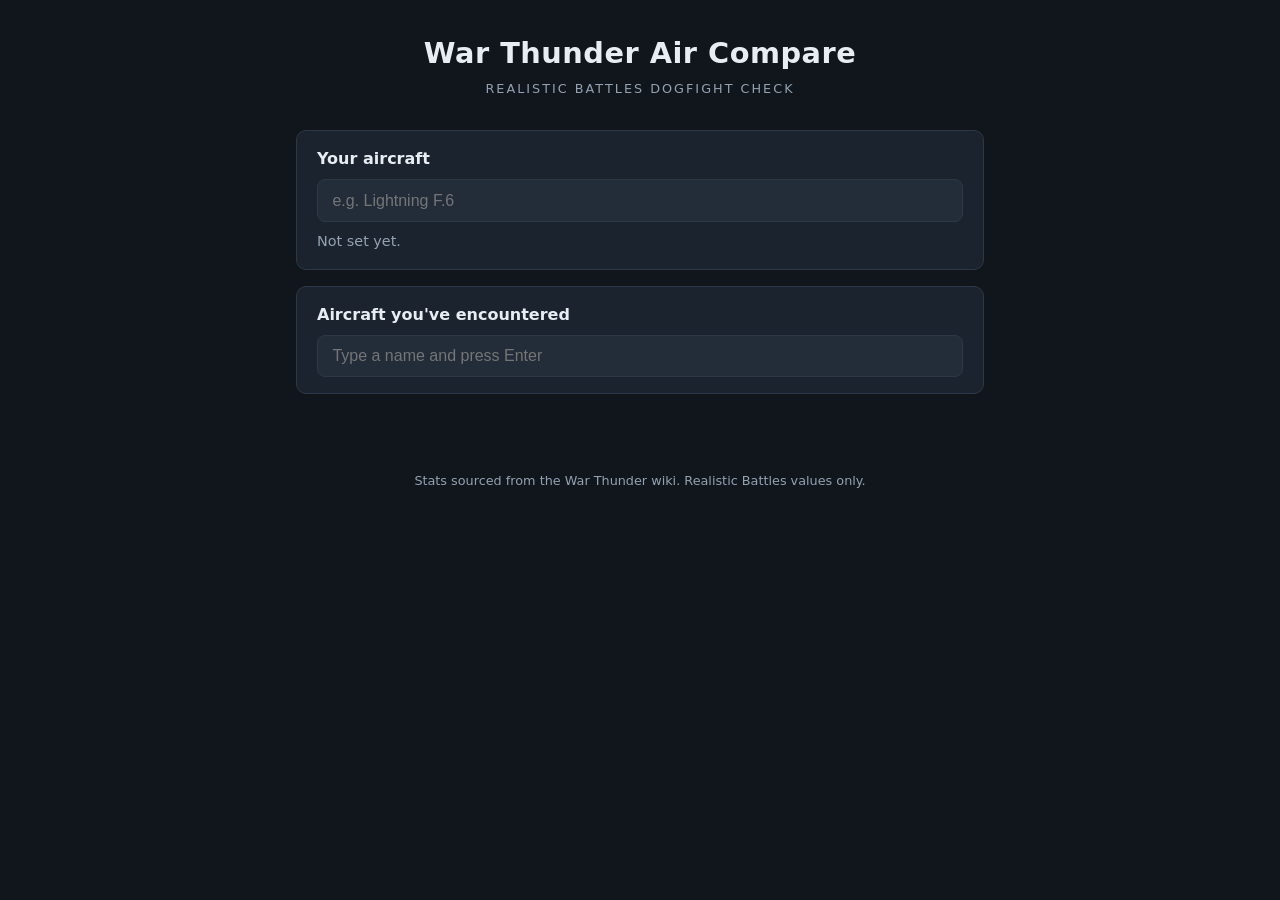
==== app/static/index.html @ f8802025 "Initial commit: War Thunder Air Compare Flask API and static frontend that compares War Thunder airc" ====
<!DOCTYPE html>
<html lang="en">
<head>
    <meta charset="UTF-8">
    <meta name="viewport" content="width=device-width, initial-scale=1">
    <title>War Thunder Air Compare</title>
    <link rel="stylesheet" href="style.css">
</head>
<body>
    <header>
        <h1>War Thunder Air Compare</h1>
        <p class="tagline">Realistic Battles dogfight check</p>
    </header>

    <main>
        <section class="panel" id="settings">
            <label for="my-aircraft">Your aircraft</label>
            <div class="autocomplete">
                <input type="text" id="my-aircraft" placeholder="e.g. Lightning F.6"
                       autocomplete="off">
                <ul class="suggestions" id="my-suggestions" hidden></ul>
            </div>
            <p class="saved" id="my-saved"></p>
        </section>

        <section class="panel" id="lookup">
            <label for="target-aircraft">Aircraft you've encountered</label>
            <div class="autocomplete">
                <input type="text" id="target-aircraft"
                       placeholder="Type a name and press Enter" autocomplete="off">
                <ul class="suggestions" id="target-suggestions" hidden></ul>
            </div>
        </section>

        <section id="result" hidden></section>
        <p class="message" id="message" hidden></p>
    </main>

    <footer>
        <p>Stats sourced from the War Thunder wiki. Realistic Battles values only.</p>
    </footer>

    <script src="main.js"></script>
</body>
</html>
---- app/static/style.css ----
:root {
    --bg: #11161d;
    --panel: #1b232e;
    --panel-2: #232d3a;
    --text: #e7edf3;
    --muted: #93a1b1;
    --accent: #4ea1ff;
    --good: #3fb950;
    --average: #d29922;
    --poor: #f85149;
    --border: #2c3845;
}

* { box-sizing: border-box; }

body {
    margin: 0;
    font-family: "Segoe UI", system-ui, -apple-system, sans-serif;
    background: var(--bg);
    color: var(--text);
    line-height: 1.5;
}

header {
    text-align: center;
    padding: 2rem 1rem 1rem;
}

header h1 {
    margin: 0;
    font-size: 1.8rem;
    letter-spacing: 0.5px;
}

.tagline {
    margin: 0.25rem 0 0;
    color: var(--muted);
    text-transform: uppercase;
    font-size: 0.8rem;
    letter-spacing: 2px;
}

main {
    max-width: 720px;
    margin: 0 auto;
    padding: 1rem;
}

.panel {
    background: var(--panel);
    border: 1px solid var(--border);
    border-radius: 10px;
    padding: 1rem 1.25rem;
    margin-bottom: 1rem;
}

label {
    display: block;
    font-weight: 600;
    margin-bottom: 0.5rem;
}

.autocomplete {
    position: relative;
}

input[type="text"] {
    width: 100%;
    padding: 0.7rem 0.9rem;
    font-size: 1rem;
    background: var(--panel-2);
    border: 1px solid var(--border);
    border-radius: 8px;
    color: var(--text);
}

input[type="text"]:focus {
    outline: none;
    border-color: var(--accent);
}

.suggestions {
    list-style: none;
    margin: 0.25rem 0 0;
    padding: 0;
    position: absolute;
    left: 0;
    right: 0;
    z-index: 10;
    background: var(--panel-2);
    border: 1px solid var(--border);
    border-radius: 8px;
    max-height: 260px;
    overflow-y: auto;
}

.suggestions li {
    padding: 0.55rem 0.9rem;
    cursor: pointer;
    display: flex;
    justify-content: space-between;
    gap: 1rem;
}

.suggestions li:hover,
.suggestions li.active {
    background: var(--accent);
    color: #06121f;
}

.suggestions .meta {
    color: var(--muted);
    font-size: 0.85rem;
}

.suggestions li:hover .meta,
.suggestions li.active .meta {
    color: #06121f;
}

.saved {
    margin: 0.6rem 0 0;
    color: var(--muted);
    font-size: 0.9rem;
}

.verdict {
    text-align: center;
    border-radius: 10px;
    padding: 1rem;
    margin-bottom: 1rem;
    font-weight: 700;
    text-transform: uppercase;
    letter-spacing: 1px;
}

.verdict small {
    display: block;
    font-weight: 400;
    text-transform: none;
    letter-spacing: 0;
    color: var(--muted);
    margin-top: 0.25rem;
}

.verdict.good { background: rgba(63, 185, 80, 0.15); border: 1px solid var(--good); color: var(--good); }
.verdict.average { background: rgba(210, 153, 34, 0.15); border: 1px solid var(--average); color: var(--average); }
.verdict.poor { background: rgba(248, 81, 73, 0.15); border: 1px solid var(--poor); color: var(--poor); }

table {
    width: 100%;
    border-collapse: collapse;
    background: var(--panel);
    border: 1px solid var(--border);
    border-radius: 10px;
    overflow: hidden;
}

th, td {
    padding: 0.7rem 0.9rem;
    text-align: left;
    border-bottom: 1px solid var(--border);
}

th {
    background: var(--panel-2);
    font-size: 0.85rem;
    text-transform: uppercase;
    letter-spacing: 1px;
    color: var(--muted);
}

tr:last-child td { border-bottom: none; }

td.win { color: var(--good); font-weight: 600; }
td.lose { color: var(--poor); }

.col-stat { width: 36%; }

.message {
    text-align: center;
    color: var(--poor);
    background: rgba(248, 81, 73, 0.12);
    border: 1px solid var(--poor);
    border-radius: 8px;
    padding: 0.75rem;
}

footer {
    text-align: center;
    color: var(--muted);
    font-size: 0.8rem;
    padding: 2rem 1rem;
}
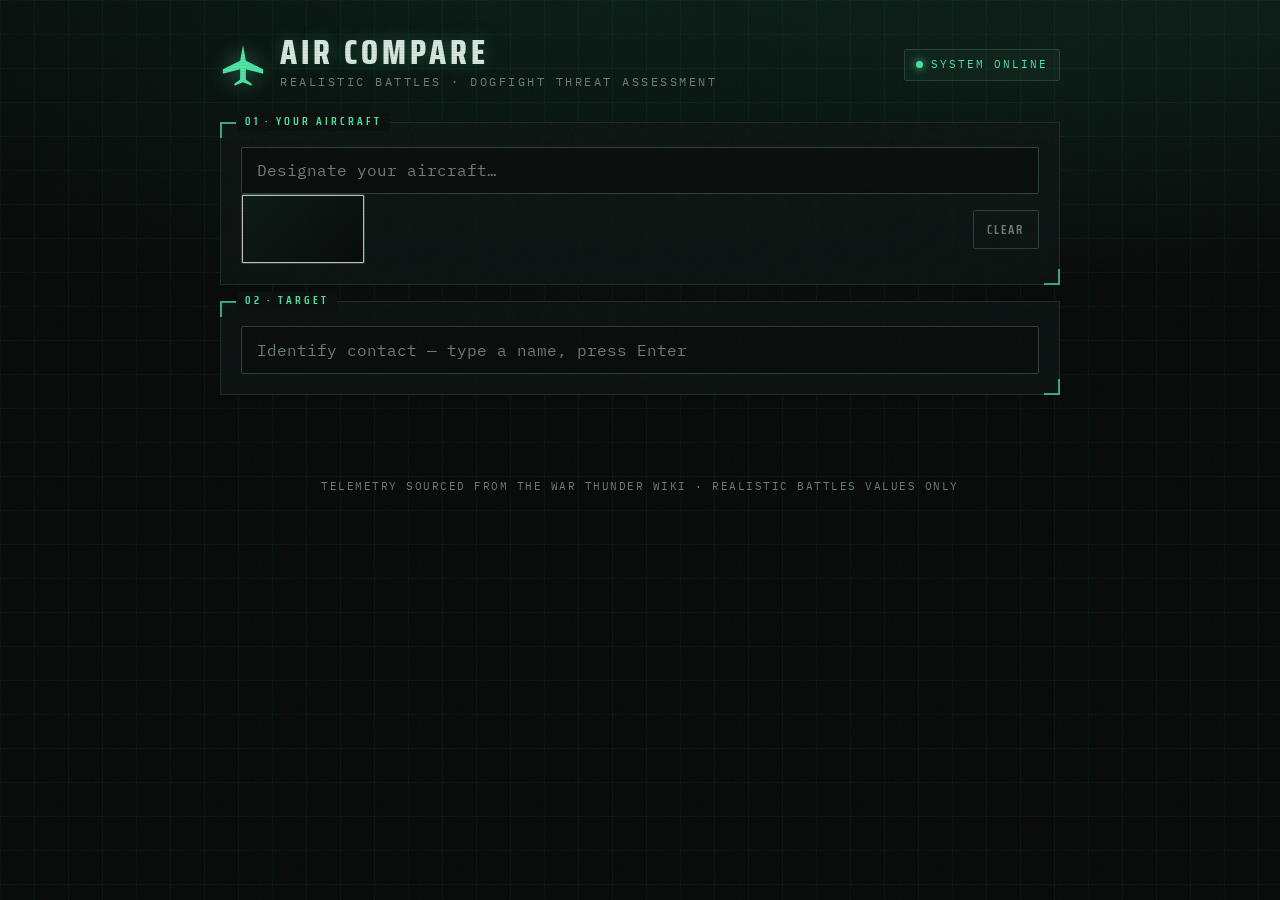
==== commit 730992c1: "Add aircraft images and redesign the comparison UI Scrape the aircraft illustration from each unit p" ====
--- a/app/static/index.html
+++ b/app/static/index.html
@@ -3,31 +3,59 @@
 <head>
     <meta charset="UTF-8">
     <meta name="viewport" content="width=device-width, initial-scale=1">
-    <title>War Thunder Air Compare</title>
+    <title>Air Compare — RB Threat Assessment</title>
+    <link rel="preconnect" href="https://fonts.googleapis.com">
+    <link rel="preconnect" href="https://fonts.gstatic.com" crossorigin>
+    <link href="https://fonts.googleapis.com/css2?family=Saira+Condensed:wght@400;500;600;700;800&family=IBM+Plex+Mono:ital,wght@0,400;0,500;0,600;1,400&display=swap" rel="stylesheet">
     <link rel="stylesheet" href="style.css">
 </head>
 <body>
-    <header>
-        <h1>War Thunder Air Compare</h1>
-        <p class="tagline">Realistic Battles dogfight check</p>
+    <div class="scanlines" aria-hidden="true"></div>
+    <div class="grain" aria-hidden="true"></div>
+
+    <header class="hud-header">
+        <div class="brand">
+            <svg class="brand__mark" viewBox="0 0 64 64" aria-hidden="true">
+                <path d="M32 4 L36 26 L60 38 L60 44 L36 38 L36 52 L44 58 L44 61 L32 56 L20 61 L20 58 L28 52 L28 38 L4 44 L4 38 L28 26 Z"/>
+            </svg>
+            <div class="brand__text">
+                <h1>AIR&nbsp;COMPARE</h1>
+                <p class="tagline">Realistic Battles · Dogfight Threat Assessment</p>
+            </div>
+        </div>
+        <div class="hud-header__status" id="status-line">
+            <span class="dot"></span><span id="status-text">SYSTEM ONLINE</span>
+        </div>
     </header>
 
     <main>
-        <section class="panel" id="settings">
-            <label for="my-aircraft">Your aircraft</label>
-            <div class="autocomplete">
-                <input type="text" id="my-aircraft" placeholder="e.g. Lightning F.6"
-                       autocomplete="off">
+        <section class="panel panel--ownship" id="ownship" style="--delay:.05s">
+            <div class="panel__tag">01 · Your Aircraft</div>
+            <div class="autocomplete" id="my-field">
+                <input type="text" id="my-aircraft" placeholder="Designate your aircraft…"
+                       autocomplete="off" spellcheck="false">
                 <ul class="suggestions" id="my-suggestions" hidden></ul>
             </div>
-            <p class="saved" id="my-saved"></p>
+            <div class="ownship-card" id="ownship-card" hidden>
+                <div class="ownship-card__img">
+                    <img id="ownship-img" alt="" loading="lazy">
+                </div>
+                <div class="ownship-card__meta">
+                    <div class="ownship-card__name" id="ownship-name"></div>
+                    <div class="ownship-card__sub" id="ownship-sub"></div>
+                </div>
+                <button type="button" class="btn-clear" id="clear-btn" title="Clear saved aircraft">
+                    <span>CLEAR</span>
+                </button>
+            </div>
         </section>
 
-        <section class="panel" id="lookup">
-            <label for="target-aircraft">Aircraft you've encountered</label>
+        <section class="panel panel--contact" id="lookup" style="--delay:.12s">
+            <div class="panel__tag">02 · Target</div>
             <div class="autocomplete">
                 <input type="text" id="target-aircraft"
-                       placeholder="Type a name and press Enter" autocomplete="off">
+                       placeholder="Identify contact — type a name, press Enter"
+                       autocomplete="off" spellcheck="false">
                 <ul class="suggestions" id="target-suggestions" hidden></ul>
             </div>
         </section>
@@ -37,7 +65,7 @@
     </main>
 
     <footer>
-        <p>Stats sourced from the War Thunder wiki. Realistic Battles values only.</p>
+        <p>Telemetry sourced from the War Thunder wiki · Realistic Battles values only</p>
     </footer>
 
     <script src="main.js"></script>
--- a/app/static/style.css
+++ b/app/static/style.css
@@ -1,194 +1,547 @@
 :root {
-    --bg: #11161d;
-    --panel: #1b232e;
-    --panel-2: #232d3a;
-    --text: #e7edf3;
-    --muted: #93a1b1;
-    --accent: #4ea1ff;
-    --good: #3fb950;
-    --average: #d29922;
-    --poor: #f85149;
-    --border: #2c3845;
+    --bg: #060908;
+    --bg-2: #0a0f0d;
+    --panel: rgba(15, 22, 20, 0.72);
+    --line: #1b2b26;
+    --line-bright: #294037;
+    --ink: #d7e6df;
+    --muted: #6c7d76;
+    --hud: #4fe3a6;
+    --hud-deep: #1f8c63;
+    --good: #4fe3a6;
+    --average: #f4ba45;
+    --poor: #ff5f56;
+    --grid: rgba(79, 227, 166, 0.045);
+    --mono: "IBM Plex Mono", ui-monospace, "SF Mono", Menlo, monospace;
+    --display: "Saira Condensed", "Arial Narrow", sans-serif;
 }
 
 * { box-sizing: border-box; }
+
+html { scroll-behavior: smooth; }
 
 body {
     margin: 0;
-    font-family: "Segoe UI", system-ui, -apple-system, sans-serif;
-    background: var(--bg);
-    color: var(--text);
-    line-height: 1.5;
-}
-
-header {
-    text-align: center;
-    padding: 2rem 1rem 1rem;
-}
-
-header h1 {
+    min-height: 100vh;
+    font-family: var(--mono);
+    color: var(--ink);
+    background:
+        radial-gradient(120% 80% at 50% -10%, rgba(31, 140, 99, 0.18), transparent 60%),
+        radial-gradient(80% 60% at 100% 0%, rgba(79, 227, 166, 0.06), transparent 55%),
+        linear-gradient(var(--grid) 1px, transparent 1px) 0 0 / 100% 34px,
+        linear-gradient(90deg, var(--grid) 1px, transparent 1px) 0 0 / 34px 100%,
+        var(--bg);
+    line-height: 1.55;
+    -webkit-font-smoothing: antialiased;
+}
+
+/* ---- Atmosphere overlays ---- */
+.scanlines, .grain {
+    position: fixed;
+    inset: 0;
+    pointer-events: none;
+    z-index: 100;
+}
+.scanlines {
+    background: repeating-linear-gradient(
+        to bottom,
+        rgba(0, 0, 0, 0) 0,
+        rgba(0, 0, 0, 0) 2px,
+        rgba(0, 0, 0, 0.16) 3px
+    );
+    mix-blend-mode: multiply;
+    opacity: 0.5;
+}
+.grain {
+    opacity: 0.04;
+    background-image: url("data:image/svg+xml,%3Csvg xmlns='http://www.w3.org/2000/svg' width='160' height='160'%3E%3Cfilter id='n'%3E%3CfeTurbulence type='fractalNoise' baseFrequency='0.85' numOctaves='3'/%3E%3C/filter%3E%3Crect width='100%25' height='100%25' filter='url(%23n)'/%3E%3C/svg%3E");
+}
+
+/* ---- Header ---- */
+.hud-header {
+    max-width: 880px;
+    margin: 0 auto;
+    padding: 2.4rem 1.25rem 1.4rem;
+    display: flex;
+    align-items: center;
+    justify-content: space-between;
+    gap: 1rem;
+    flex-wrap: wrap;
+}
+.brand { display: flex; align-items: center; gap: 0.9rem; }
+.brand__mark {
+    width: 46px;
+    height: 46px;
+    fill: var(--hud);
+    filter: drop-shadow(0 0 10px rgba(79, 227, 166, 0.45));
+    animation: sweep 6s ease-in-out infinite;
+}
+@keyframes sweep {
+    0%, 100% { transform: rotate(-3deg); }
+    50% { transform: rotate(3deg); }
+}
+.brand__text h1 {
     margin: 0;
-    font-size: 1.8rem;
-    letter-spacing: 0.5px;
-}
-
+    font-family: var(--display);
+    font-weight: 800;
+    font-size: 2.1rem;
+    letter-spacing: 4px;
+    line-height: 0.9;
+    color: var(--ink);
+    text-shadow: 0 0 18px rgba(79, 227, 166, 0.25);
+}
 .tagline {
-    margin: 0.25rem 0 0;
-    color: var(--muted);
-    text-transform: uppercase;
-    font-size: 0.8rem;
+    margin: 0.3rem 0 0;
+    color: var(--muted);
+    font-size: 0.72rem;
+    letter-spacing: 2.5px;
+    text-transform: uppercase;
+}
+.hud-header__status {
+    font-size: 0.68rem;
     letter-spacing: 2px;
-}
-
+    color: var(--hud);
+    text-transform: uppercase;
+    display: flex;
+    align-items: center;
+    gap: 0.5rem;
+    border: 1px solid var(--line-bright);
+    padding: 0.4rem 0.7rem;
+    border-radius: 2px;
+    background: rgba(79, 227, 166, 0.04);
+}
+.hud-header__status.offline { color: var(--average); }
+.hud-header__status.offline .dot { background: var(--average); box-shadow: 0 0 8px var(--average); }
+.dot {
+    width: 7px; height: 7px; border-radius: 50%;
+    background: var(--hud);
+    box-shadow: 0 0 8px var(--hud);
+    animation: blink 2s steps(1) infinite;
+}
+@keyframes blink { 50% { opacity: 0.25; } }
+
+/* ---- Layout ---- */
 main {
-    max-width: 720px;
+    max-width: 880px;
     margin: 0 auto;
-    padding: 1rem;
-}
-
+    padding: 0.5rem 1.25rem 1rem;
+}
+
+/* ---- Panels with corner brackets ---- */
 .panel {
+    position: relative;
     background: var(--panel);
-    border: 1px solid var(--border);
-    border-radius: 10px;
-    padding: 1rem 1.25rem;
+    border: 1px solid var(--line);
+    padding: 1.5rem 1.25rem 1.25rem;
     margin-bottom: 1rem;
-}
-
-label {
-    display: block;
+    backdrop-filter: blur(2px);
+    animation: rise 0.6s cubic-bezier(0.2, 0.7, 0.2, 1) both;
+    animation-delay: var(--delay, 0s);
+}
+.panel::before, .panel::after {
+    content: "";
+    position: absolute;
+    width: 14px; height: 14px;
+    border: 2px solid var(--hud);
+    opacity: 0.7;
+}
+.panel::before { top: -1px; left: -1px; border-right: 0; border-bottom: 0; }
+.panel::after { bottom: -1px; right: -1px; border-left: 0; border-top: 0; }
+.panel__tag {
+    position: absolute;
+    top: -0.62rem;
+    left: 1rem;
+    background: var(--bg-2);
+    padding: 0 0.5rem;
+    font-family: var(--display);
     font-weight: 600;
-    margin-bottom: 0.5rem;
-}
-
-.autocomplete {
-    position: relative;
-}
-
+    font-size: 0.72rem;
+    letter-spacing: 3px;
+    text-transform: uppercase;
+    color: var(--hud);
+}
+@keyframes rise {
+    from { opacity: 0; transform: translateY(14px); }
+    to { opacity: 1; transform: translateY(0); }
+}
+
+/* ---- Inputs ---- */
+.autocomplete { position: relative; }
 input[type="text"] {
     width: 100%;
-    padding: 0.7rem 0.9rem;
+    padding: 0.8rem 0.95rem;
+    font-family: var(--mono);
     font-size: 1rem;
-    background: var(--panel-2);
-    border: 1px solid var(--border);
-    border-radius: 8px;
-    color: var(--text);
-}
-
+    color: var(--ink);
+    background: rgba(0, 0, 0, 0.35);
+    border: 1px solid var(--line-bright);
+    border-radius: 2px;
+    transition: border-color 0.15s, box-shadow 0.15s;
+}
+input[type="text"]::placeholder { color: var(--muted); }
 input[type="text"]:focus {
     outline: none;
-    border-color: var(--accent);
-}
-
+    border-color: var(--hud);
+    box-shadow: 0 0 0 1px var(--hud), 0 0 22px rgba(79, 227, 166, 0.15);
+}
+
+/* ---- Suggestions dropdown ---- */
 .suggestions {
     list-style: none;
-    margin: 0.25rem 0 0;
-    padding: 0;
+    margin: 0.35rem 0 0;
+    padding: 0.25rem;
     position: absolute;
-    left: 0;
-    right: 0;
-    z-index: 10;
-    background: var(--panel-2);
-    border: 1px solid var(--border);
-    border-radius: 8px;
-    max-height: 260px;
+    left: 0; right: 0;
+    z-index: 20;
+    background: #0c1411;
+    border: 1px solid var(--line-bright);
+    border-radius: 2px;
+    max-height: 280px;
     overflow-y: auto;
-}
-
+    box-shadow: 0 18px 40px rgba(0, 0, 0, 0.6);
+}
 .suggestions li {
-    padding: 0.55rem 0.9rem;
+    padding: 0.45rem 0.55rem;
     cursor: pointer;
     display: flex;
-    justify-content: space-between;
-    gap: 1rem;
-}
-
+    align-items: center;
+    gap: 0.7rem;
+    border-radius: 2px;
+}
 .suggestions li:hover,
 .suggestions li.active {
-    background: var(--accent);
-    color: #06121f;
-}
-
-.suggestions .meta {
-    color: var(--muted);
-    font-size: 0.85rem;
-}
-
-.suggestions li:hover .meta,
-.suggestions li.active .meta {
-    color: #06121f;
-}
-
-.saved {
-    margin: 0.6rem 0 0;
-    color: var(--muted);
-    font-size: 0.9rem;
-}
-
+    background: rgba(79, 227, 166, 0.14);
+    box-shadow: inset 2px 0 0 var(--hud);
+}
+.suggestions .thumb {
+    width: 44px; height: 28px;
+    object-fit: cover;
+    flex: none;
+    background: #060908;
+    border: 1px solid var(--line);
+    border-radius: 1px;
+}
+.suggestions .thumb--empty { display: inline-block; }
+.suggestions .s-name { flex: 1; font-size: 0.92rem; }
+.suggestions .s-meta {
+    color: var(--muted);
+    font-size: 0.72rem;
+    letter-spacing: 1px;
+    text-transform: uppercase;
+    white-space: nowrap;
+}
+.suggestions li:hover .s-meta,
+.suggestions li.active .s-meta { color: var(--hud); }
+
+/* ---- Saved ownship card ---- */
+.ownship-card {
+    display: flex;
+    align-items: center;
+    gap: 1rem;
+}
+.ownship-card__img {
+    width: 124px;
+    height: 70px;
+    flex: none;
+    border: 1px solid var(--line-bright);
+    background:
+        linear-gradient(135deg, rgba(79, 227, 166, 0.08), transparent),
+        #060908;
+    display: grid;
+    place-items: center;
+    overflow: hidden;
+    border-radius: 2px;
+}
+.ownship-card__img img { width: 100%; height: 100%; object-fit: cover; }
+.ownship-card__meta { flex: 1; min-width: 0; }
+.ownship-card__name {
+    font-family: var(--display);
+    font-weight: 700;
+    font-size: 1.5rem;
+    letter-spacing: 1px;
+    line-height: 1;
+    color: var(--ink);
+    white-space: nowrap;
+    overflow: hidden;
+    text-overflow: ellipsis;
+}
+.ownship-card__sub {
+    margin-top: 0.35rem;
+    color: var(--muted);
+    font-size: 0.74rem;
+    letter-spacing: 1.5px;
+    text-transform: uppercase;
+}
+.btn-clear {
+    flex: none;
+    font-family: var(--display);
+    font-weight: 600;
+    letter-spacing: 2px;
+    font-size: 0.8rem;
+    color: var(--muted);
+    background: transparent;
+    border: 1px solid var(--line-bright);
+    padding: 0.5rem 0.85rem;
+    border-radius: 2px;
+    cursor: pointer;
+    transition: all 0.15s;
+}
+.btn-clear:hover {
+    color: var(--poor);
+    border-color: var(--poor);
+    box-shadow: 0 0 16px rgba(255, 95, 86, 0.2);
+}
+
+/* ---- Result reveal ---- */
+#result { animation: rise 0.5s cubic-bezier(0.2, 0.7, 0.2, 1) both; }
+
+/* ---- Verdict ---- */
 .verdict {
+    position: relative;
+    border: 1px solid var(--line-bright);
+    border-radius: 2px;
+    padding: 1.3rem 1.25rem 1.1rem;
+    margin-bottom: 1rem;
     text-align: center;
-    border-radius: 10px;
-    padding: 1rem;
+    overflow: hidden;
+}
+.verdict::before {
+    content: "";
+    position: absolute;
+    inset: 0;
+    opacity: 0.12;
+    background: radial-gradient(80% 140% at 50% 0%, currentColor, transparent 70%);
+    pointer-events: none;
+}
+.verdict__readout {
+    font-family: var(--display);
+    font-weight: 800;
+    font-size: 2.6rem;
+    letter-spacing: 6px;
+    line-height: 1;
+    text-shadow: 0 0 26px currentColor;
+}
+.verdict__sub {
+    margin-top: 0.4rem;
+    color: var(--muted);
+    font-size: 0.78rem;
+    letter-spacing: 1px;
+}
+.verdict__sub strong { color: var(--ink); font-weight: 600; }
+.verdict.good { color: var(--good); }
+.verdict.average { color: var(--average); }
+.verdict.poor { color: var(--poor); }
+
+/* ---- Advantage meter ---- */
+.meter {
+    position: relative;
+    height: 6px;
+    margin: 1rem auto 0.2rem;
+    max-width: 460px;
+    background: linear-gradient(90deg,
+        var(--poor) 0%, rgba(244, 186, 69, 0.7) 50%, var(--good) 100%);
+    border-radius: 3px;
+    opacity: 0.85;
+}
+.meter__needle {
+    position: absolute;
+    top: -5px;
+    width: 3px;
+    height: 16px;
+    background: var(--ink);
+    box-shadow: 0 0 8px var(--ink);
+    transform: translateX(-50%);
+    transition: left 0.6s cubic-bezier(0.2, 0.7, 0.2, 1);
+}
+.meter__scale {
+    display: flex;
+    justify-content: space-between;
+    max-width: 460px;
+    margin: 0.45rem auto 0;
+    font-size: 0.62rem;
+    letter-spacing: 1.5px;
+    color: var(--muted);
+    text-transform: uppercase;
+}
+
+/* ---- Dossier (recognition cards) ---- */
+.dossier {
+    display: grid;
+    grid-template-columns: 1fr auto 1fr;
+    align-items: stretch;
+    gap: 0.75rem;
     margin-bottom: 1rem;
+}
+.dossier__card {
+    position: relative;
+    border: 1px solid var(--line);
+    background: rgba(0, 0, 0, 0.3);
+    padding: 0.85rem;
+    border-radius: 2px;
+}
+.dossier__card--mine {
+    border-color: rgba(215, 230, 223, 0.35);
+    background: rgba(215, 230, 223, 0.03);
+    box-shadow: inset 0 0 0 1px rgba(215, 230, 223, 0.08);
+}
+.dossier__img {
+    width: 100%;
+    aspect-ratio: 16 / 9;
+    object-fit: cover;
+    background: #060908;
+    border: 1px solid var(--line);
+    border-radius: 1px;
+    display: block;
+}
+.dossier__img--empty {
+    display: grid;
+    place-items: center;
+    color: var(--muted);
+    font-size: 0.7rem;
+    letter-spacing: 2px;
+}
+.dossier__name {
+    font-family: var(--display);
     font-weight: 700;
-    text-transform: uppercase;
-    letter-spacing: 1px;
-}
-
-.verdict small {
-    display: block;
-    font-weight: 400;
-    text-transform: none;
-    letter-spacing: 0;
-    color: var(--muted);
-    margin-top: 0.25rem;
-}
-
-.verdict.good { background: rgba(63, 185, 80, 0.15); border: 1px solid var(--good); color: var(--good); }
-.verdict.average { background: rgba(210, 153, 34, 0.15); border: 1px solid var(--average); color: var(--average); }
-.verdict.poor { background: rgba(248, 81, 73, 0.15); border: 1px solid var(--poor); color: var(--poor); }
-
+    font-size: 1.3rem;
+    letter-spacing: 0.5px;
+    margin-top: 0.6rem;
+    line-height: 1.05;
+}
+.dossier__sub {
+    color: var(--muted);
+    font-size: 0.72rem;
+    letter-spacing: 1.5px;
+    text-transform: uppercase;
+    margin-top: 0.2rem;
+}
+.dossier__flag {
+    position: absolute;
+    top: 0.85rem;
+    right: 0.85rem;
+    font-family: var(--display);
+    font-weight: 700;
+    font-size: 0.6rem;
+    letter-spacing: 2px;
+    color: var(--bg);
+    background: var(--ink);
+    padding: 0.15rem 0.4rem;
+    border-radius: 1px;
+}
+.dossier__vs {
+    align-self: center;
+    font-family: var(--display);
+    font-weight: 800;
+    font-size: 1.1rem;
+    letter-spacing: 2px;
+    color: var(--muted);
+}
+
+/* ---- Comparison table ---- */
 table {
     width: 100%;
     border-collapse: collapse;
-    background: var(--panel);
-    border: 1px solid var(--border);
-    border-radius: 10px;
+    background: rgba(0, 0, 0, 0.25);
+    border: 1px solid var(--line);
+    border-radius: 2px;
     overflow: hidden;
 }
-
 th, td {
-    padding: 0.7rem 0.9rem;
+    padding: 0.7rem 0.95rem;
     text-align: left;
-    border-bottom: 1px solid var(--border);
-}
-
-th {
-    background: var(--panel-2);
-    font-size: 0.85rem;
-    text-transform: uppercase;
-    letter-spacing: 1px;
-    color: var(--muted);
-}
-
-tr:last-child td { border-bottom: none; }
-
-td.win { color: var(--good); font-weight: 600; }
-td.lose { color: var(--poor); }
-
-.col-stat { width: 36%; }
-
+    border-bottom: 1px solid var(--line);
+    font-size: 0.95rem;
+}
+thead th {
+    background: rgba(255, 255, 255, 0.02);
+    font-family: var(--display);
+    font-weight: 600;
+    font-size: 0.78rem;
+    text-transform: uppercase;
+    letter-spacing: 1.5px;
+    color: var(--muted);
+}
+.col-stat {
+    width: 34%;
+    color: var(--muted);
+    text-transform: uppercase;
+    font-size: 0.74rem;
+    letter-spacing: 1.5px;
+}
+tbody tr:last-child td { border-bottom: none; }
+tbody tr:hover td { background: rgba(255, 255, 255, 0.015); }
+
+/* your-aircraft column — neutral marker so green stays "winner only" */
+.col-mine {
+    background: rgba(215, 230, 223, 0.035);
+    box-shadow: inset 2px 0 0 rgba(215, 230, 223, 0.4);
+}
+thead .col-mine { color: var(--ink); }
+.you-tag {
+    display: inline-block;
+    font-family: var(--display);
+    font-weight: 600;
+    font-size: 0.58rem;
+    letter-spacing: 2px;
+    color: var(--ink);
+    background: rgba(255, 255, 255, 0.05);
+    border: 1px solid var(--line-bright);
+    padding: 0.05rem 0.38rem;
+    border-radius: 1px;
+    margin-left: 0.45rem;
+    vertical-align: 2px;
+}
+
+td.win {
+    color: var(--good);
+    font-weight: 600;
+}
+td.win::before {
+    content: "▲ ";
+    font-size: 0.7em;
+    vertical-align: 1px;
+}
+td.lose {
+    color: var(--poor);
+}
+td.lose::before {
+    content: "▼ ";
+    font-size: 0.7em;
+    vertical-align: 1px;
+    opacity: 0.8;
+}
+td.unknown { color: var(--muted); font-style: italic; }
+
+/* ---- Message ---- */
 .message {
     text-align: center;
-    color: var(--poor);
-    background: rgba(248, 81, 73, 0.12);
-    border: 1px solid var(--poor);
-    border-radius: 8px;
-    padding: 0.75rem;
+    color: var(--average);
+    background: rgba(244, 186, 69, 0.08);
+    border: 1px solid rgba(244, 186, 69, 0.4);
+    border-radius: 2px;
+    padding: 0.85rem;
+    letter-spacing: 0.5px;
 }
 
 footer {
     text-align: center;
     color: var(--muted);
-    font-size: 0.8rem;
-    padding: 2rem 1rem;
-}
+    font-size: 0.7rem;
+    letter-spacing: 1.5px;
+    text-transform: uppercase;
+    padding: 2.5rem 1rem 3rem;
+}
+
+/* ---- Responsive ---- */
+@media (max-width: 560px) {
+    .brand__text h1 { font-size: 1.7rem; letter-spacing: 2px; }
+    .dossier { grid-template-columns: 1fr; }
+    .dossier__vs { justify-self: center; }
+    .verdict__readout { font-size: 2rem; letter-spacing: 3px; }
+    .ownship-card { flex-wrap: wrap; }
+    .ownship-card__meta { order: 3; flex-basis: 100%; }
+}
+
+@media (prefers-reduced-motion: reduce) {
+    *, *::before, *::after { animation: none !important; transition: none !important; }
+}
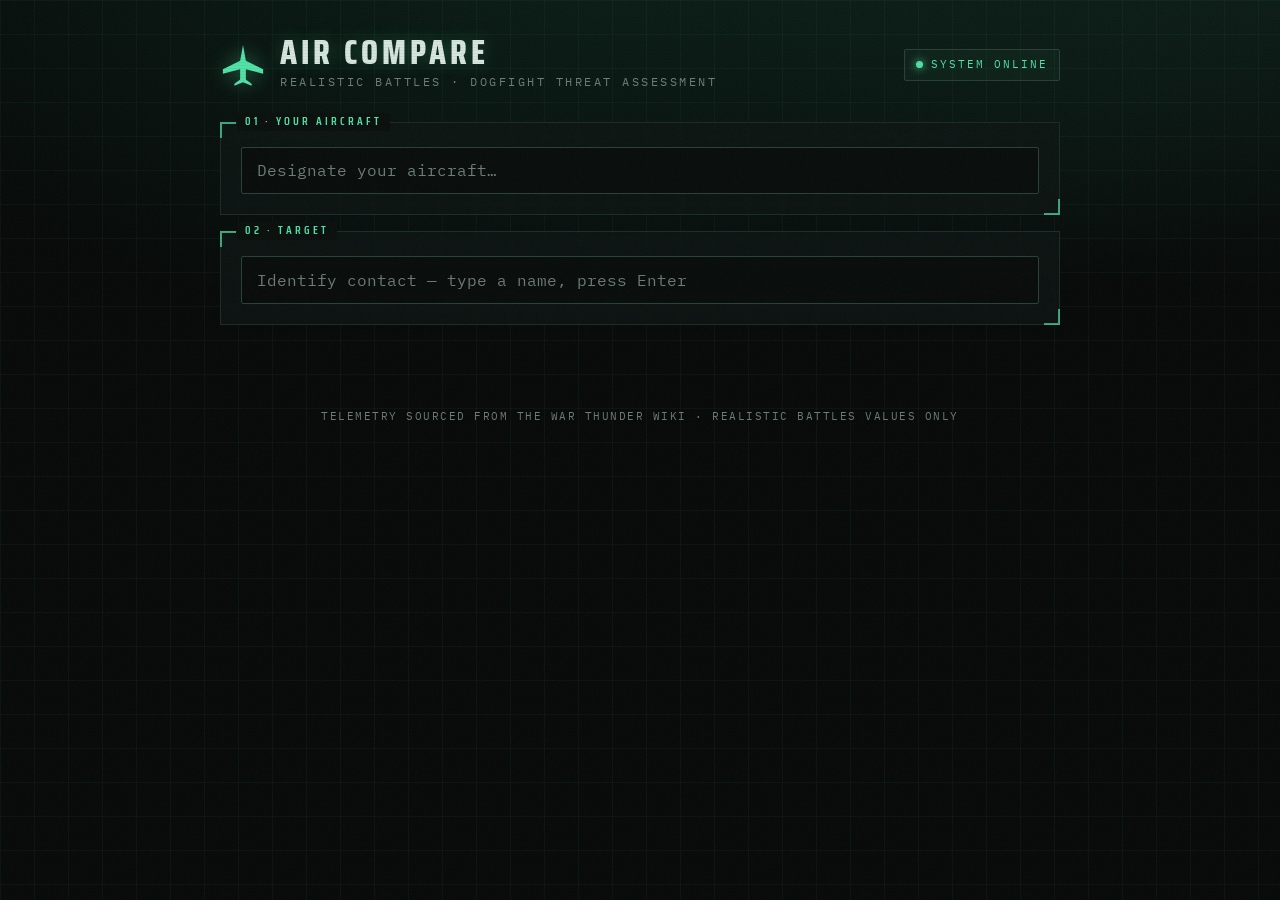
==== commit 0b7ea59a: "Fix ownship card toggle and dropdown layering, cap search, add favicon - Hide the saved-aircraft car" ====
--- a/app/static/index.html
+++ b/app/static/index.html
@@ -4,6 +4,7 @@
     <meta charset="UTF-8">
     <meta name="viewport" content="width=device-width, initial-scale=1">
     <title>Air Compare — RB Threat Assessment</title>
+    <link rel="icon" type="image/svg+xml" href="favicon.svg">
     <link rel="preconnect" href="https://fonts.googleapis.com">
     <link rel="preconnect" href="https://fonts.gstatic.com" crossorigin>
     <link href="https://fonts.googleapis.com/css2?family=Saira+Condensed:wght@400;500;600;700;800&family=IBM+Plex+Mono:ital,wght@0,400;0,500;0,600;1,400&display=swap" rel="stylesheet">
--- a/app/static/style.css
+++ b/app/static/style.css
@@ -165,6 +165,10 @@
     to { opacity: 1; transform: translateY(0); }
 }
 
+/* Each panel sets backdrop-filter, which makes it its own stacking context; a
+   later panel would otherwise paint over this one's open suggestions dropdown. */
+.panel--ownship { z-index: 5; }
+
 /* ---- Inputs ---- */
 .autocomplete { position: relative; }
 input[type="text"] {
@@ -192,7 +196,7 @@
     padding: 0.25rem;
     position: absolute;
     left: 0; right: 0;
-    z-index: 20;
+    z-index: 50;
     background: #0c1411;
     border: 1px solid var(--line-bright);
     border-radius: 2px;
@@ -238,7 +242,10 @@
     display: flex;
     align-items: center;
     gap: 1rem;
-}
+    margin-top: 0.9rem;
+}
+/* A bare display:flex would beat the [hidden] attribute, so hide explicitly. */
+.ownship-card[hidden] { display: none; }
 .ownship-card__img {
     width: 124px;
     height: 70px;
